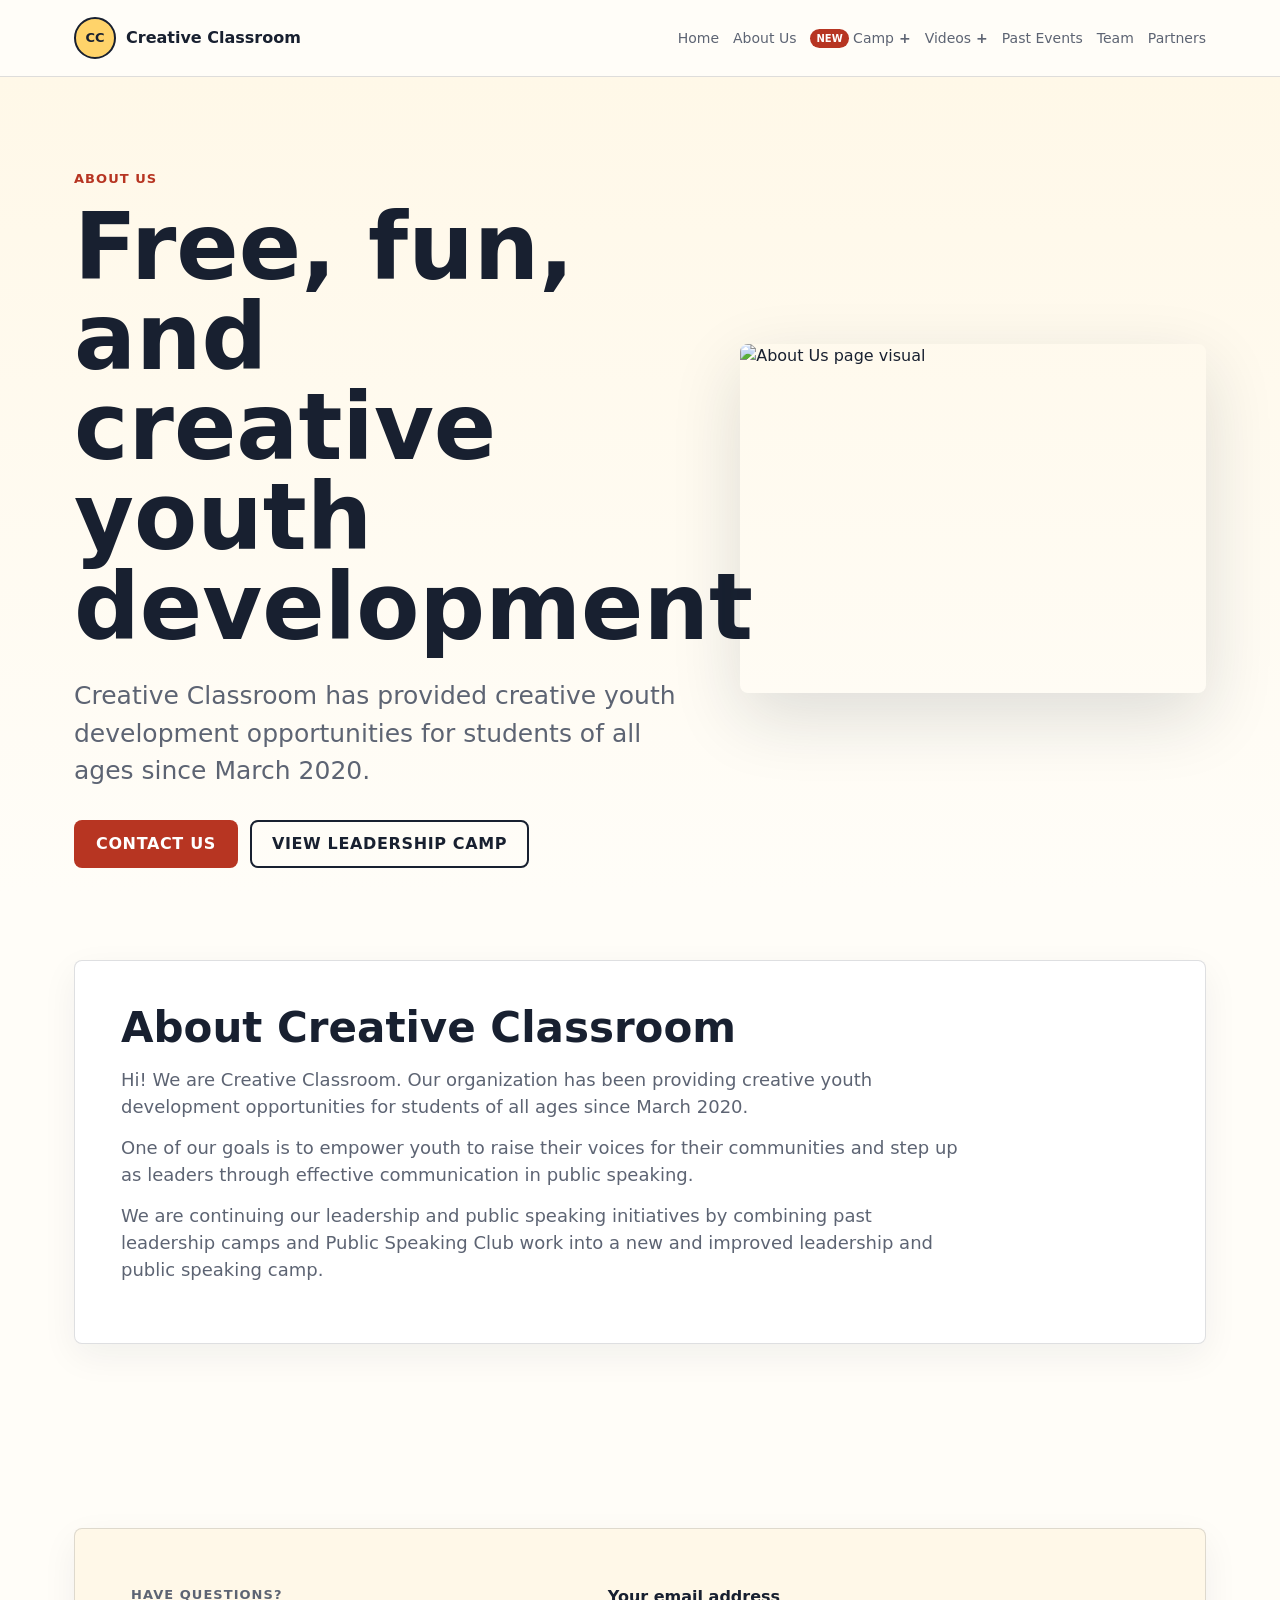
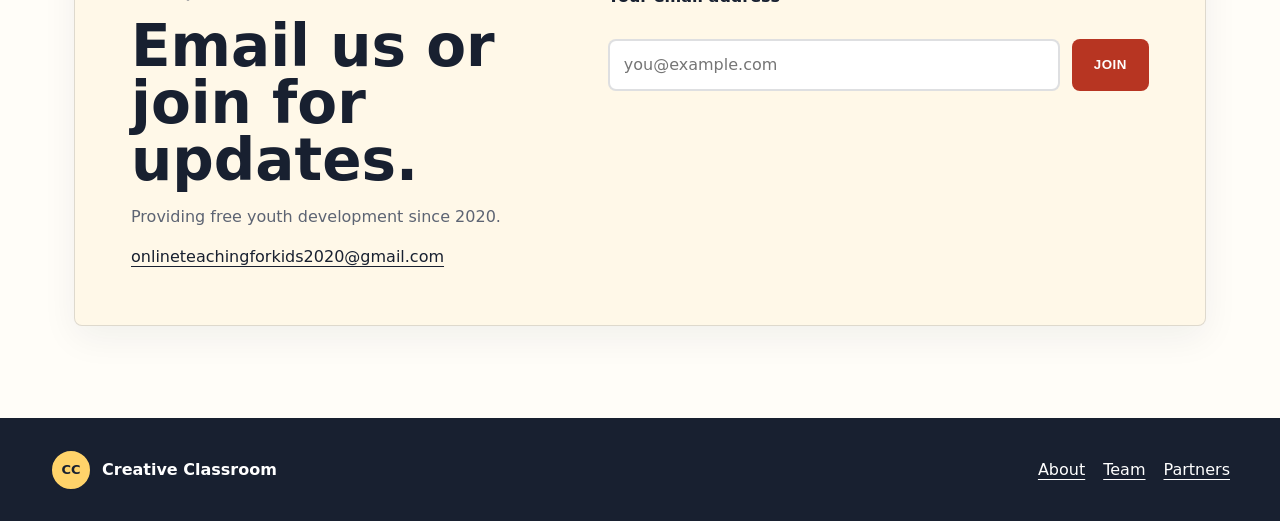
==== category.html @ 2ab5d11d "Add local category pages" ====
<!doctype html>
<html lang="en">
  <head>
    <meta charset="utf-8">
    <meta name="viewport" content="width=device-width, initial-scale=1">
    <meta name="description" content="Creative Classroom category page">
    <title>Creative Classroom</title>
    <link rel="preconnect" href="https://static.wixstatic.com">
    <link rel="stylesheet" href="styles.css">
  </head>
  <body>
    <a class="skip-link" href="#main">Skip to content</a>

    <header class="site-header" data-header>
      <nav class="nav" aria-label="Primary navigation">
        <a class="brand" href="index.html" aria-label="Creative Classroom home">
          <span class="brand-mark" aria-hidden="true">CC</span>
          <span>Creative Classroom</span>
        </a>
        <button class="menu-toggle" type="button" aria-expanded="false" aria-controls="primary-menu">
          <span class="menu-icon" aria-hidden="true"></span>
          <span class="sr-only">Toggle navigation</span>
        </button>
        <div class="nav-links" id="primary-menu" data-menu>
          <a href="index.html">Home</a>
          <a href="category.html?page=about-us">About Us</a>
          <details class="nav-dropdown">
            <summary><span class="new-pill">NEW</span> Camp</summary>
            <a href="category.html?page=copy-of-leadership-camp">2026 Leadership Camp</a>
          </details>
          <details class="nav-dropdown">
            <summary>Videos</summary>
            <a href="category.html?page=body-language">Body Language</a>
            <a href="category.html?page=vocal-variation">Vocal Variation</a>
            <a href="category.html?page=vocal-expression">Vocal Expression</a>
            <a href="category.html?page=character-expression">Character Expression</a>
          </details>
          <a href="category.html?page=past-events">Past Events</a>
          <a href="category.html?page=team">Team</a>
          <a href="category.html?page=partners">Partners</a>
        </div>
      </nav>
    </header>

    <main id="main" class="category-main">
      <section class="category-hero" aria-labelledby="category-title">
        <div>
          <p class="status" data-category-kicker>Creative Classroom</p>
          <h1 id="category-title" data-category-title>Loading...</h1>
          <p class="lede" data-category-summary></p>
          <div class="hero-actions" data-category-actions></div>
        </div>
        <img data-category-image alt="">
      </section>

      <section class="section category-content" data-category-content aria-label="Page content"></section>

      <section class="contact section" aria-labelledby="contact-title">
        <div class="contact-panel">
          <div>
            <p class="eyebrow">Have questions?</p>
            <h2 id="contact-title">Email us or join for updates.</h2>
            <p>Providing free youth development since 2020.</p>
            <a class="text-link" href="mailto:onlineteachingforkids2020@gmail.com">onlineteachingforkids2020@gmail.com</a>
          </div>
          <form class="signup-form" data-signup-form novalidate>
            <label for="email">Your email address</label>
            <div class="form-row">
              <input id="email" name="email" type="email" autocomplete="email" placeholder="you@example.com" maxlength="250" required>
              <button class="button primary" type="submit">Join</button>
            </div>
            <p class="form-note" data-form-status role="status" aria-live="polite"></p>
          </form>
        </div>
      </section>
    </main>

    <footer class="footer">
      <a class="brand footer-brand" href="index.html">
        <span class="brand-mark" aria-hidden="true">CC</span>
        <span>Creative Classroom</span>
      </a>
      <div class="footer-links">
        <a href="category.html?page=about-us">About</a>
        <a href="category.html?page=team">Team</a>
        <a href="category.html?page=partners">Partners</a>
      </div>
    </footer>

    <script src="category-data.js"></script>
    <script src="script.js"></script>
    <script src="category.js"></script>
  </body>
</html>
---- styles.css ----
:root {
  --ink: #182030;
  --muted: #5d6473;
  --paper: #fffdf8;
  --cream: #f7efe2;
  --sun: #ffd36a;
  --coral: #b73522;
  --teal: #0f8b8d;
  --leaf: #5c946e;
  --line: rgba(24, 32, 48, 0.14);
  --shadow: 0 24px 70px rgba(24, 32, 48, 0.14);
  --radius: 8px;
  font-family: Inter, ui-sans-serif, system-ui, -apple-system, BlinkMacSystemFont, "Segoe UI", sans-serif;
}

* {
  box-sizing: border-box;
}

html {
  scroll-behavior: smooth;
}

body {
  margin: 0;
  color: var(--ink);
  background: var(--paper);
  line-height: 1.5;
}

img {
  display: block;
  max-width: 100%;
}

a {
  color: inherit;
}

.skip-link,
.sr-only {
  position: absolute;
  width: 1px;
  height: 1px;
  padding: 0;
  overflow: hidden;
  clip: rect(0, 0, 0, 0);
  white-space: nowrap;
  border: 0;
}

.skip-link:focus {
  z-index: 20;
  width: auto;
  height: auto;
  clip: auto;
  padding: 10px 14px;
  background: var(--ink);
  color: white;
}

.site-header {
  position: sticky;
  top: 0;
  z-index: 10;
  border-bottom: 1px solid var(--line);
  background: rgba(255, 253, 248, 0.92);
  backdrop-filter: blur(14px);
}

.nav {
  display: flex;
  align-items: center;
  justify-content: space-between;
  gap: 24px;
  max-width: 1180px;
  min-height: 76px;
  margin: 0 auto;
  padding: 0 24px;
}

.brand {
  display: inline-flex;
  align-items: center;
  gap: 10px;
  font-weight: 800;
  text-decoration: none;
}

.brand-mark {
  display: grid;
  place-items: center;
  width: 42px;
  height: 42px;
  border: 2px solid var(--ink);
  border-radius: 50%;
  background: var(--sun);
  font-size: 13px;
  letter-spacing: 0;
}

.nav-links {
  display: flex;
  align-items: center;
  justify-content: flex-end;
  gap: 14px;
  font-size: 14px;
  flex-wrap: wrap;
}

.nav-links a,
.nav-dropdown summary,
.footer-links a,
.text-link {
  text-decoration-thickness: 1px;
  text-underline-offset: 4px;
}

.nav-links a,
.nav-dropdown summary {
  text-decoration: none;
  color: var(--muted);
}

.nav-links a:hover,
.nav-dropdown summary:hover,
.text-link:hover {
  color: var(--teal);
}

.nav-dropdown {
  position: relative;
}

.nav-dropdown summary {
  cursor: pointer;
  list-style: none;
}

.nav-dropdown summary::-webkit-details-marker {
  display: none;
}

.nav-dropdown summary::after {
  content: " +";
  font-weight: 900;
}

.nav-dropdown[open] summary::after {
  content: " -";
}

.nav-dropdown[open] {
  z-index: 2;
}

.nav-dropdown[open] > a {
  display: block;
}

.nav-dropdown > a {
  display: none;
  min-width: 190px;
  padding: 10px 12px;
  background: white;
}

@media (min-width: 941px) {
  .nav-dropdown[open] > a {
    position: absolute;
    top: 28px;
    left: 0;
    box-shadow: 0 1px 0 var(--line), 0 18px 42px rgba(24, 32, 48, 0.12);
  }

  .nav-dropdown[open] > a:nth-of-type(2) {
    top: 76px;
  }

  .nav-dropdown[open] > a:nth-of-type(3) {
    top: 124px;
  }

  .nav-dropdown[open] > a:nth-of-type(4) {
    top: 172px;
  }

  .nav-dropdown[open] > a:first-of-type {
    border-top-left-radius: var(--radius);
    border-top-right-radius: var(--radius);
  }

  .nav-dropdown[open] > a:last-of-type {
    border-bottom-right-radius: var(--radius);
    border-bottom-left-radius: var(--radius);
  }

}

.new-pill {
  display: inline-block;
  padding: 2px 6px;
  border-radius: 999px;
  background: var(--coral);
  color: white;
  font-size: 10px;
  font-weight: 800;
  vertical-align: 1px;
}

.menu-toggle {
  display: none;
  width: 44px;
  height: 44px;
  border: 1px solid var(--line);
  border-radius: var(--radius);
  background: white;
}

.menu-icon,
.menu-icon::before,
.menu-icon::after {
  display: block;
  width: 20px;
  height: 2px;
  margin: auto;
  background: var(--ink);
  content: "";
}

.menu-icon::before {
  transform: translateY(-7px);
}

.menu-icon::after {
  transform: translateY(5px);
}

.hero {
  position: relative;
  display: grid;
  min-height: calc(100vh - 76px);
  align-items: end;
  overflow: hidden;
  background: #101622;
}

.hero-media {
  position: absolute;
  inset: 0;
}

.hero-media img {
  width: 100%;
  height: 100%;
  object-fit: cover;
  opacity: 0.58;
}

.hero::after {
  position: absolute;
  inset: 0;
  background: linear-gradient(90deg, rgba(16, 22, 34, 0.9), rgba(16, 22, 34, 0.42) 55%, rgba(16, 22, 34, 0.12));
  content: "";
}

.hero-content {
  position: relative;
  z-index: 1;
  max-width: 860px;
  padding: 88px 24px 96px max(24px, calc((100vw - 1180px) / 2));
  color: white;
}

.status,
.eyebrow {
  margin: 0 0 14px;
  color: var(--coral);
  font-size: 13px;
  font-weight: 900;
  letter-spacing: 0.08em;
  text-transform: uppercase;
}

.hero .status {
  color: var(--sun);
}

h1,
h2 {
  margin: 0;
  line-height: 0.98;
  letter-spacing: 0;
}

h1 {
  max-width: 770px;
  font-size: clamp(46px, 8vw, 92px);
}

h2 {
  max-width: 760px;
  font-size: clamp(32px, 5vw, 58px);
}

.lede {
  max-width: 620px;
  margin: 24px 0 0;
  font-size: clamp(18px, 2.4vw, 25px);
}

.hero-actions,
.form-row {
  display: flex;
  flex-wrap: wrap;
  gap: 12px;
  margin-top: 30px;
}

.button {
  display: inline-flex;
  align-items: center;
  justify-content: center;
  min-height: 48px;
  padding: 0 20px;
  border: 2px solid transparent;
  border-radius: var(--radius);
  font-weight: 800;
  text-decoration: none;
  text-transform: uppercase;
  letter-spacing: 0.04em;
  cursor: pointer;
}

.button.primary {
  background: var(--coral);
  color: white;
}

.button.primary:hover {
  background: #d94d36;
}

.button.secondary {
  border-color: rgba(255, 255, 255, 0.7);
  color: white;
}

.button.secondary:hover {
  background: white;
  color: var(--ink);
}

.section {
  max-width: 1180px;
  margin: 0 auto;
  padding: 92px 24px;
}

.section-copy {
  display: grid;
  grid-template-columns: minmax(0, 0.6fr) minmax(0, 1.4fr);
  gap: 32px;
  align-items: start;
  margin-bottom: 34px;
}

.impact-grid,
.program-grid {
  display: grid;
  grid-template-columns: repeat(3, minmax(0, 1fr));
  gap: 16px;
}

.impact-grid article,
.program-grid a,
.quote-card,
.contact-panel {
  border: 1px solid var(--line);
  border-radius: var(--radius);
  background: white;
  box-shadow: 0 12px 36px rgba(24, 32, 48, 0.06);
}

.impact-grid article {
  padding: 28px;
}

.impact-grid strong {
  display: block;
  margin-bottom: 10px;
  color: var(--teal);
  font-size: 48px;
  line-height: 1;
}

.impact .text-link {
  display: inline-block;
  margin-top: 22px;
  color: var(--teal);
  font-weight: 800;
}

.mission {
  display: grid;
  grid-template-columns: minmax(0, 1.25fr) minmax(260px, 0.75fr);
  gap: 24px;
  align-items: stretch;
}

.mission-card {
  border-radius: var(--radius);
  padding: clamp(32px, 6vw, 72px);
  background: var(--cream);
}

.mission-card p:last-child {
  max-width: 620px;
  margin: 22px 0 0;
  color: var(--muted);
  font-size: 20px;
}

.mission-image {
  display: grid;
  place-items: center;
  border-radius: var(--radius);
  background: #dceee6;
}

.mission-image img {
  width: min(72%, 320px);
  border-radius: 50%;
  box-shadow: var(--shadow);
}

.program-grid {
  grid-template-columns: repeat(4, minmax(0, 1fr));
}

.program-grid a {
  min-height: 132px;
  padding: 24px;
  color: var(--ink);
  font-size: 20px;
  font-weight: 850;
  text-decoration: none;
}

.program-grid a:hover {
  border-color: var(--teal);
  color: var(--teal);
}

.testimonials {
  background: linear-gradient(180deg, transparent 0, transparent 18%, #e8f4f1 18%, #e8f4f1 100%);
  max-width: none;
}

.testimonials > * {
  max-width: 1180px;
  margin-left: auto;
  margin-right: auto;
}

.quote-rail {
  display: grid;
  grid-template-columns: 52px minmax(0, 1fr) 52px;
  gap: 18px;
  align-items: center;
}

.quote-card {
  min-height: 260px;
  padding: clamp(28px, 5vw, 54px);
}

.quote-text {
  margin: 0;
  font-size: clamp(26px, 5vw, 54px);
  font-weight: 900;
  line-height: 1.04;
}

.quote-source {
  margin: 26px 0 0;
  color: var(--muted);
  font-weight: 800;
}

.round-button {
  display: grid;
  place-items: center;
  width: 52px;
  height: 52px;
  border: 1px solid var(--line);
  border-radius: 50%;
  background: white;
  color: var(--ink);
  font-size: 32px;
  cursor: pointer;
}

.round-button:hover,
.dot[aria-current="true"] {
  background: var(--ink);
  color: white;
}

.dots {
  display: flex;
  justify-content: center;
  gap: 8px;
  margin-top: 18px;
}

.dot {
  position: relative;
  width: 44px;
  height: 44px;
  border: 0;
  border-radius: 50%;
  background: transparent;
  cursor: pointer;
}

.dot::after {
  position: absolute;
  top: 16px;
  left: 16px;
  width: 12px;
  height: 12px;
  border-radius: 50%;
  background: rgba(24, 32, 48, 0.25);
  content: "";
}

.dot[aria-current="true"]::after {
  background: white;
}

.dot[aria-current="true"] {
  background: var(--ink);
}

.gallery-grid {
  display: grid;
  grid-template-columns: minmax(0, 1.45fr) minmax(220px, 0.75fr);
  gap: 18px;
  align-items: stretch;
}

.gallery-grid img {
  width: 100%;
  height: 100%;
  min-height: 420px;
  border-radius: var(--radius);
  object-fit: cover;
  box-shadow: 0 14px 44px rgba(24, 32, 48, 0.1);
}

.contact-panel {
  display: grid;
  grid-template-columns: minmax(0, 0.9fr) minmax(300px, 1.1fr);
  gap: 34px;
  padding: clamp(28px, 5vw, 56px);
  background: #fff8e8;
}

.contact-panel p {
  color: var(--muted);
}

.contact-panel .text-link {
  overflow-wrap: anywhere;
}

.signup-form label {
  display: block;
  margin-bottom: 10px;
  font-weight: 850;
}

.signup-form input {
  flex: 1 1 250px;
  min-height: 52px;
  border: 2px solid var(--line);
  border-radius: var(--radius);
  padding: 0 14px;
  font: inherit;
}

.signup-form input:focus {
  border-color: var(--teal);
  outline: 3px solid rgba(15, 139, 141, 0.18);
}

.form-note {
  min-height: 24px;
  margin: 14px 0 0;
  font-weight: 800;
}

.form-note.error {
  color: #b42318;
}

.form-note.success {
  color: var(--leaf);
}

.footer {
  display: flex;
  align-items: center;
  justify-content: space-between;
  gap: 24px;
  padding: 30px max(24px, calc((100vw - 1180px) / 2));
  border-top: 1px solid var(--line);
  background: var(--ink);
  color: white;
}

.footer .brand-mark {
  color: var(--ink);
}

.footer-links {
  display: flex;
  gap: 18px;
}

.category-main {
  background: linear-gradient(180deg, #fff8e8 0, var(--paper) 42%);
}

.category-hero {
  display: grid;
  grid-template-columns: minmax(0, 1.15fr) minmax(280px, 0.85fr);
  gap: 36px;
  align-items: center;
  max-width: 1180px;
  margin: 0 auto;
  padding: 92px 24px 56px;
}

.category-hero h1 {
  color: var(--ink);
}

.category-hero .lede {
  color: var(--muted);
}

.category-hero img {
  width: 100%;
  aspect-ratio: 4 / 3;
  border-radius: var(--radius);
  object-fit: cover;
  box-shadow: var(--shadow);
}

.category-hero .button.secondary {
  border-color: var(--ink);
  color: var(--ink);
}

.category-hero .button.secondary:hover {
  background: var(--ink);
  color: white;
}

.category-content {
  display: grid;
  gap: 22px;
  padding-top: 36px;
}

.category-section {
  border: 1px solid var(--line);
  border-radius: var(--radius);
  background: white;
  padding: clamp(26px, 4vw, 46px);
  box-shadow: 0 12px 36px rgba(24, 32, 48, 0.06);
}

.category-section h2 {
  margin-bottom: 18px;
  font-size: clamp(26px, 4vw, 42px);
}

.category-section h3 {
  margin: 0;
  font-size: 22px;
}

.category-section p {
  max-width: 850px;
  margin: 0 0 14px;
  color: var(--muted);
  font-size: 18px;
}

.category-list {
  display: grid;
  grid-template-columns: repeat(2, minmax(0, 1fr));
  gap: 10px 22px;
  margin: 18px 0 0;
  padding-left: 20px;
  color: var(--muted);
}

.category-link-group {
  display: flex;
  flex-wrap: wrap;
  gap: 12px 22px;
  margin-top: 24px;
}

.category-card-grid,
.people-grid {
  display: grid;
  grid-template-columns: repeat(3, minmax(0, 1fr));
  gap: 14px;
  margin-top: 18px;
}

.category-mini-card,
.person-card {
  border: 1px solid var(--line);
  border-radius: var(--radius);
  background: #fffdf8;
  padding: 20px;
}

.category-mini-card {
  color: var(--ink);
  font-weight: 850;
}

.person-card .person-role {
  margin: 6px 0 12px;
  color: var(--teal);
  font-size: 14px;
  font-weight: 900;
  letter-spacing: 0.06em;
  text-transform: uppercase;
}

@media (max-width: 940px) {
  .menu-toggle {
    display: block;
  }

  .nav {
    min-height: 68px;
  }

  .nav-links {
    position: absolute;
    top: 68px;
    right: 16px;
    left: 16px;
    display: none;
    flex-direction: column;
    align-items: stretch;
    padding: 14px;
    border: 1px solid var(--line);
    border-radius: var(--radius);
    background: white;
    box-shadow: var(--shadow);
  }

  .nav-links.open {
    display: flex;
  }

  .nav-links a {
    padding: 10px;
  }

  .nav-dropdown summary {
    padding: 10px;
  }

  .nav-dropdown > a {
    padding-left: 24px;
    box-shadow: none;
  }

  .hero {
    min-height: 720px;
  }

  .section-copy,
  .mission,
  .contact-panel,
  .gallery-grid,
  .category-hero {
    grid-template-columns: 1fr;
  }

  .impact-grid,
  .program-grid,
  .category-card-grid,
  .people-grid,
  .category-list {
    grid-template-columns: repeat(2, minmax(0, 1fr));
  }
}

@media (max-width: 620px) {
  .nav {
    padding: 0 16px;
  }

  .brand span:last-child {
    max-width: 160px;
  }

  .hero-content {
    padding: 72px 18px 56px;
  }

  .section {
    padding: 68px 18px;
  }

  .impact-grid,
  .program-grid,
  .quote-rail,
  .category-card-grid,
  .people-grid,
  .category-list {
    grid-template-columns: 1fr;
  }

  .category-hero {
    padding: 64px 18px 36px;
  }

  .round-button {
    display: none;
  }

  .gallery-grid img {
    min-height: 280px;
  }

  .footer {
    align-items: flex-start;
    flex-direction: column;
  }
}

@media (prefers-reduced-motion: reduce) {
  html {
    scroll-behavior: auto;
  }

  *,
  *::before,
  *::after {
    transition-duration: 0.01ms !important;
    animation-duration: 0.01ms !important;
    animation-iteration-count: 1 !important;
  }
}
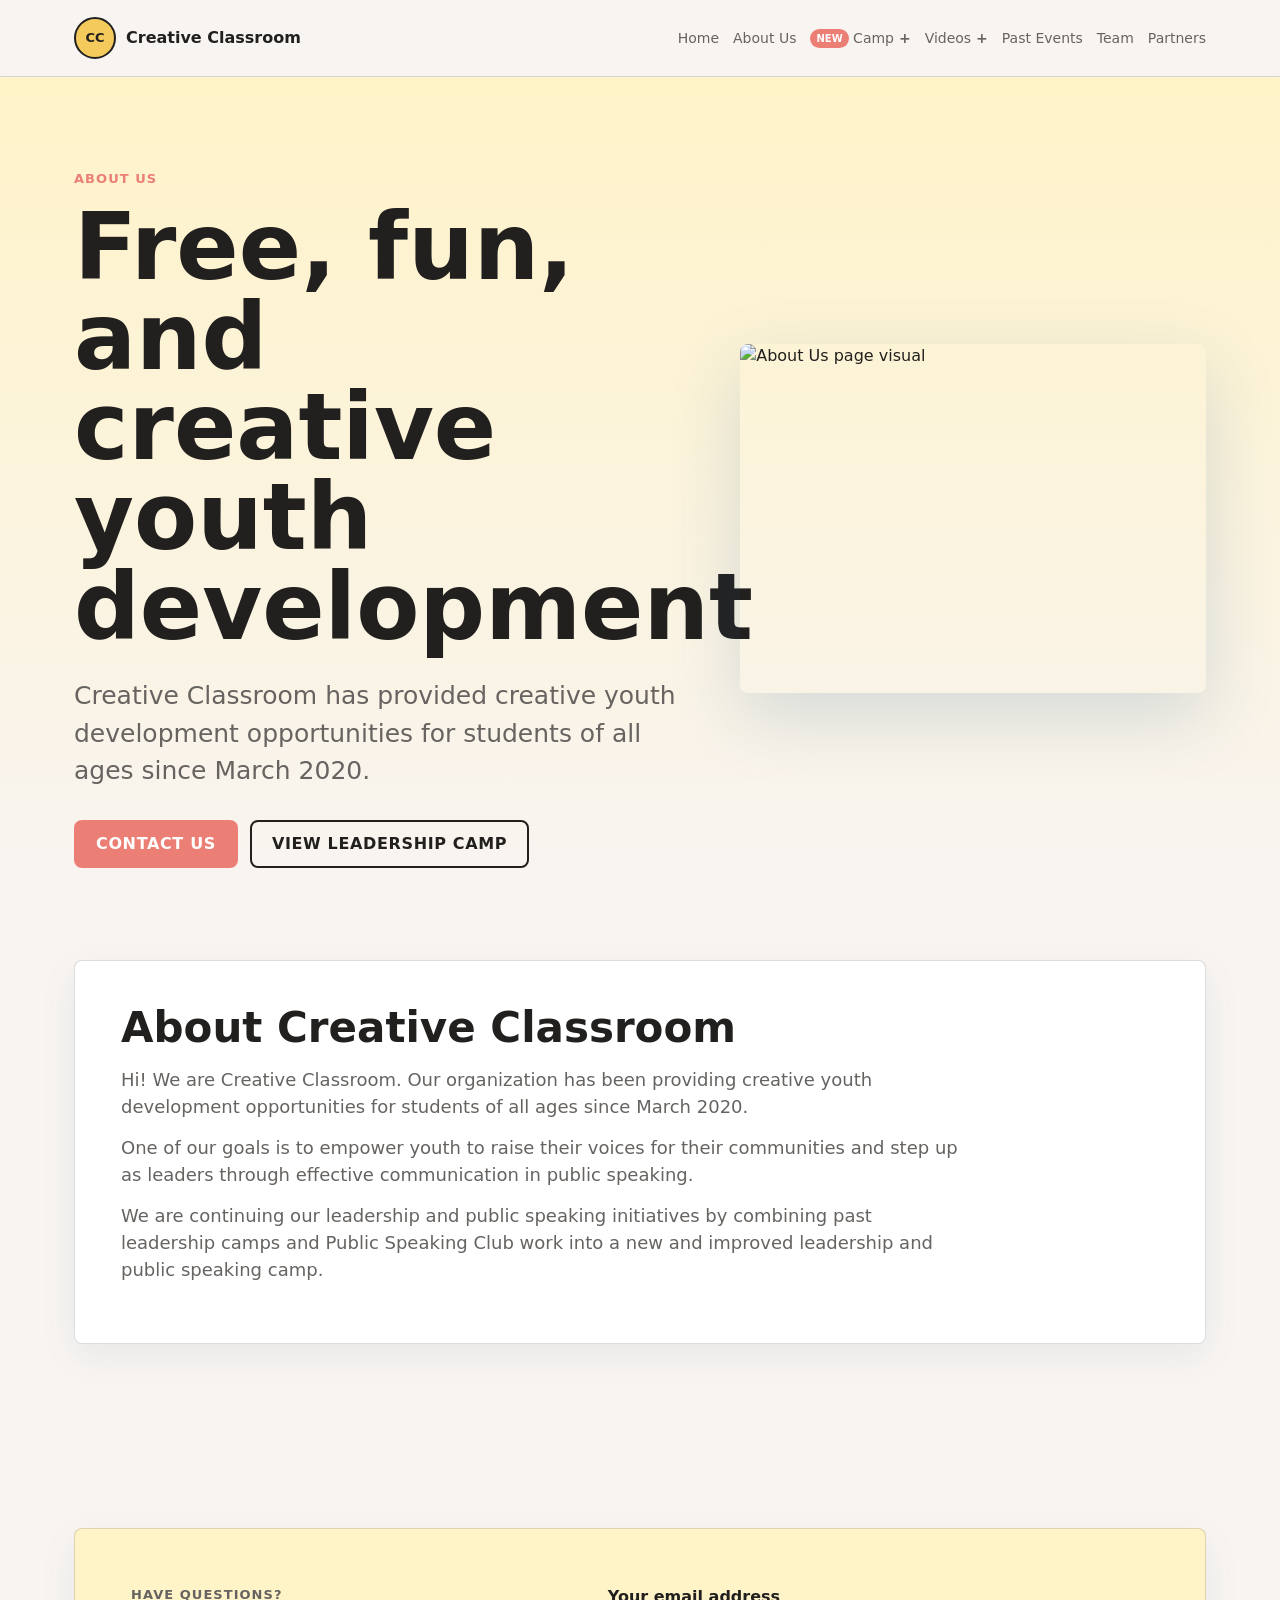
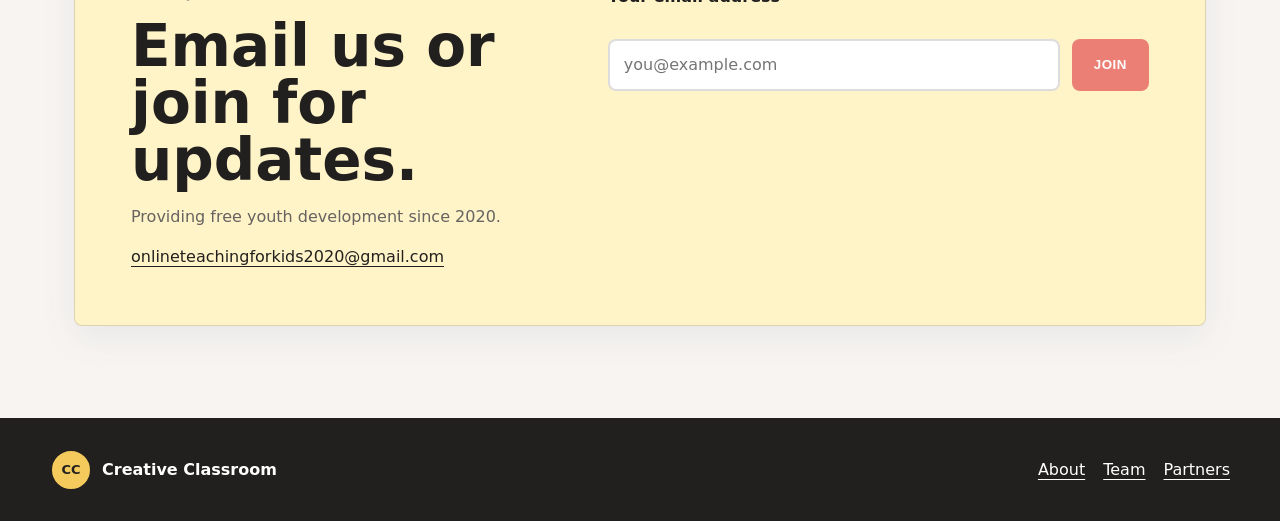
==== commit b993e240: "Match flyer color palette" ====
--- a/category.html
+++ b/category.html
@@ -6,7 +6,7 @@
     <meta name="description" content="Creative Classroom category page">
     <title>Creative Classroom</title>
     <link rel="preconnect" href="https://static.wixstatic.com">
-    <link rel="stylesheet" href="styles.css">
+    <link rel="stylesheet" href="styles.css?v=20260624-flyer">
   </head>
   <body>
     <a class="skip-link" href="#main">Skip to content</a>
@@ -87,8 +87,8 @@
       </div>
     </footer>
 
-    <script src="category-data.js"></script>
-    <script src="script.js"></script>
-    <script src="category.js"></script>
+    <script src="category-data.js?v=20260624-flyer"></script>
+    <script src="script.js?v=20260624-flyer"></script>
+    <script src="category.js?v=20260624-flyer"></script>
   </body>
 </html>
--- a/styles.css
+++ b/styles.css
@@ -1,14 +1,14 @@
 :root {
-  --ink: #182030;
-  --muted: #5d6473;
-  --paper: #fffdf8;
-  --cream: #f7efe2;
-  --sun: #ffd36a;
-  --coral: #b73522;
-  --teal: #0f8b8d;
-  --leaf: #5c946e;
-  --line: rgba(24, 32, 48, 0.14);
-  --shadow: 0 24px 70px rgba(24, 32, 48, 0.14);
+  --ink: #22201e;
+  --muted: #666360;
+  --paper: #f8f4f1;
+  --cream: #fff3c8;
+  --sun: #f4ca5c;
+  --coral: #ec7f75;
+  --teal: #2c658f;
+  --leaf: #68a866;
+  --line: rgba(34, 32, 30, 0.15);
+  --shadow: 0 24px 70px rgba(44, 101, 143, 0.18);
   --radius: 8px;
   font-family: Inter, ui-sans-serif, system-ui, -apple-system, BlinkMacSystemFont, "Segoe UI", sans-serif;
 }
@@ -64,7 +64,7 @@
   top: 0;
   z-index: 10;
   border-bottom: 1px solid var(--line);
-  background: rgba(255, 253, 248, 0.92);
+  background: rgba(248, 244, 241, 0.92);
   backdrop-filter: blur(14px);
 }
 
@@ -170,7 +170,7 @@
     position: absolute;
     top: 28px;
     left: 0;
-    box-shadow: 0 1px 0 var(--line), 0 18px 42px rgba(24, 32, 48, 0.12);
+    box-shadow: 0 1px 0 var(--line), 0 18px 42px rgba(44, 101, 143, 0.14);
   }
 
   .nav-dropdown[open] > a:nth-of-type(2) {
@@ -242,7 +242,7 @@
   min-height: calc(100vh - 76px);
   align-items: end;
   overflow: hidden;
-  background: #101622;
+  background: var(--ink);
 }
 
 .hero-media {
@@ -260,7 +260,7 @@
 .hero::after {
   position: absolute;
   inset: 0;
-  background: linear-gradient(90deg, rgba(16, 22, 34, 0.9), rgba(16, 22, 34, 0.42) 55%, rgba(16, 22, 34, 0.12));
+  background: linear-gradient(90deg, rgba(34, 32, 30, 0.86), rgba(44, 101, 143, 0.45) 55%, rgba(145, 208, 250, 0.16));
   content: "";
 }
 
@@ -338,7 +338,7 @@
 }
 
 .button.primary:hover {
-  background: #d94d36;
+  background: #d16b61;
 }
 
 .button.secondary {
@@ -379,7 +379,7 @@
   border: 1px solid var(--line);
   border-radius: var(--radius);
   background: white;
-  box-shadow: 0 12px 36px rgba(24, 32, 48, 0.06);
+  box-shadow: 0 12px 36px rgba(44, 101, 143, 0.08);
 }
 
 .impact-grid article {
@@ -425,7 +425,7 @@
   display: grid;
   place-items: center;
   border-radius: var(--radius);
-  background: #dceee6;
+  background: #d9edf8;
 }
 
 .mission-image img {
@@ -453,7 +453,7 @@
 }
 
 .testimonials {
-  background: linear-gradient(180deg, transparent 0, transparent 18%, #e8f4f1 18%, #e8f4f1 100%);
+  background: linear-gradient(180deg, transparent 0, transparent 18%, #fff3c8 18%, #fff3c8 100%);
   max-width: none;
 }
 
@@ -531,7 +531,7 @@
   width: 12px;
   height: 12px;
   border-radius: 50%;
-  background: rgba(24, 32, 48, 0.25);
+  background: rgba(34, 32, 30, 0.25);
   content: "";
 }
 
@@ -556,7 +556,7 @@
   min-height: 420px;
   border-radius: var(--radius);
   object-fit: cover;
-  box-shadow: 0 14px 44px rgba(24, 32, 48, 0.1);
+  box-shadow: 0 14px 44px rgba(44, 101, 143, 0.14);
 }
 
 .contact-panel {
@@ -564,7 +564,7 @@
   grid-template-columns: minmax(0, 0.9fr) minmax(300px, 1.1fr);
   gap: 34px;
   padding: clamp(28px, 5vw, 56px);
-  background: #fff8e8;
+  background: var(--cream);
 }
 
 .contact-panel p {
@@ -592,7 +592,7 @@
 
 .signup-form input:focus {
   border-color: var(--teal);
-  outline: 3px solid rgba(15, 139, 141, 0.18);
+  outline: 3px solid rgba(145, 208, 250, 0.38);
 }
 
 .form-note {
@@ -602,7 +602,7 @@
 }
 
 .form-note.error {
-  color: #b42318;
+  color: #9e4d45;
 }
 
 .form-note.success {
@@ -630,7 +630,7 @@
 }
 
 .category-main {
-  background: linear-gradient(180deg, #fff8e8 0, var(--paper) 42%);
+  background: linear-gradient(180deg, var(--cream) 0, var(--paper) 42%);
 }
 
 .category-hero {
@@ -680,7 +680,7 @@
   border-radius: var(--radius);
   background: white;
   padding: clamp(26px, 4vw, 46px);
-  box-shadow: 0 12px 36px rgba(24, 32, 48, 0.06);
+  box-shadow: 0 12px 36px rgba(44, 101, 143, 0.08);
 }
 
 .category-section h2 {
@@ -728,13 +728,37 @@
 .person-card {
   border: 1px solid var(--line);
   border-radius: var(--radius);
-  background: #fffdf8;
+  background: var(--paper);
   padding: 20px;
 }
 
 .category-mini-card {
+  display: grid;
+  gap: 6px;
   color: var(--ink);
   font-weight: 850;
+  text-decoration: none;
+}
+
+.category-mini-card span {
+  color: var(--muted);
+  font-size: 14px;
+  font-weight: 700;
+}
+
+.linked-card:hover {
+  border-color: var(--teal);
+  color: var(--teal);
+  transform: translateY(-2px);
+}
+
+.person-photo {
+  width: 92px;
+  height: 92px;
+  margin-bottom: 18px;
+  border-radius: 50%;
+  object-fit: cover;
+  box-shadow: 0 10px 28px rgba(44, 101, 143, 0.18);
 }
 
 .person-card .person-role {
@@ -744,6 +768,31 @@
   font-weight: 900;
   letter-spacing: 0.06em;
   text-transform: uppercase;
+}
+
+.event-image-grid {
+  display: grid;
+  grid-template-columns: repeat(3, minmax(0, 1fr));
+  gap: 14px;
+  margin-top: 24px;
+}
+
+.event-image-card {
+  margin: 0;
+}
+
+.event-image-card img {
+  width: 100%;
+  aspect-ratio: 4 / 3;
+  border-radius: var(--radius);
+  object-fit: cover;
+}
+
+.event-image-card figcaption {
+  margin-top: 8px;
+  color: var(--muted);
+  font-size: 14px;
+  font-weight: 800;
 }
 
 @media (max-width: 940px) {
@@ -803,7 +852,8 @@
   .program-grid,
   .category-card-grid,
   .people-grid,
-  .category-list {
+  .category-list,
+  .event-image-grid {
     grid-template-columns: repeat(2, minmax(0, 1fr));
   }
 }
@@ -830,7 +880,8 @@
   .quote-rail,
   .category-card-grid,
   .people-grid,
-  .category-list {
+  .category-list,
+  .event-image-grid {
     grid-template-columns: 1fr;
   }
 
